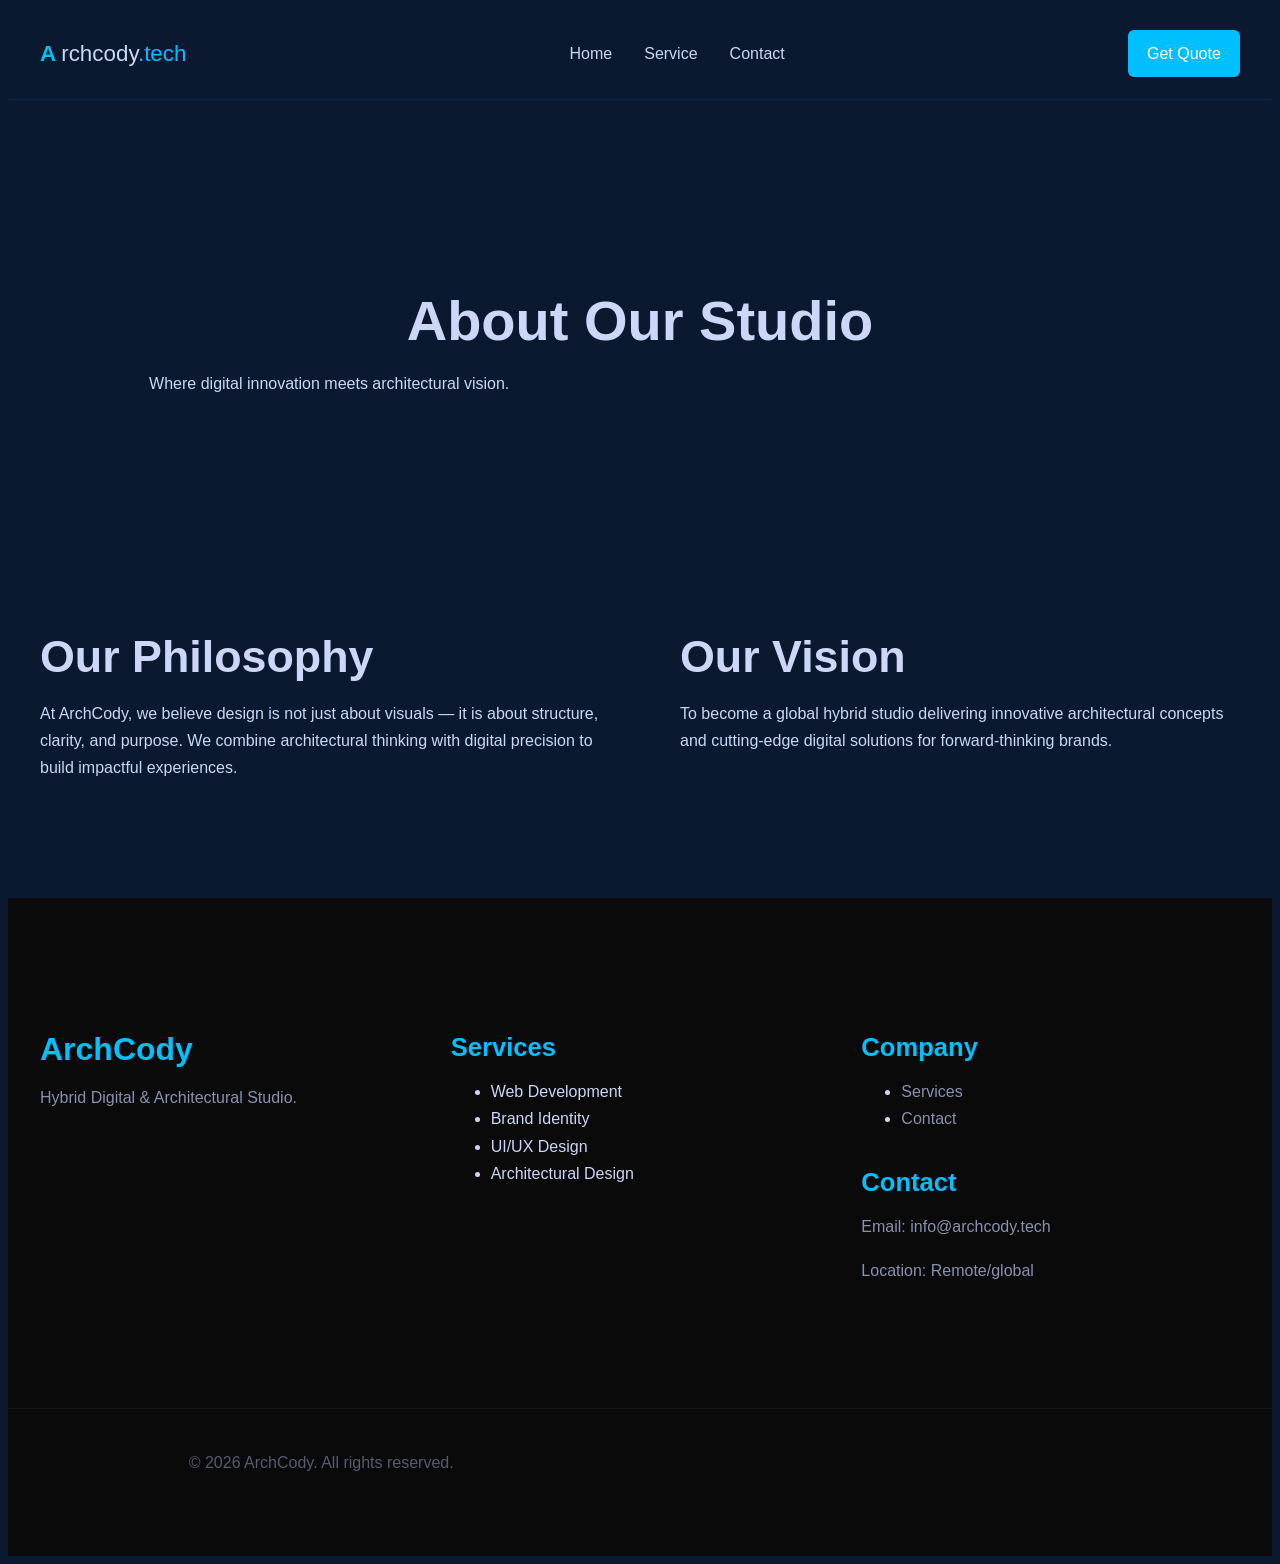
==== about.html @ af37b325 "Initial commit" ====
<!DOCTYPE html>
<html lang="en">
<head>
  <meta charset="UTF-8" />
  <meta name="viewport" content="width=device-width, initial-scale=1.0" />
  <title>About | ArchCody</title>
  <link rel="stylesheet" href="css/main.css" />
</head>
<body>
<header class="header">
  <div class="container navbar">

    <div class="logo">
      <span class="logo__icon">A</span>
      <span class="logo__text">
        rchcody<span class="logo__accent">.tech</span>
      </span>
    </div>

    <nav class="nav">
      <ul class="nav__list">
        <li><a href="index.html">Home</a></li>
        <li><a href="service.html">Service</a></li>
        <li><a href="contact.html">Contact</a></li>
      </ul>
    </nav>

    <a href="contact.html" class="btn btn--primary">Get Quote</a>

    <div class="hamburger" id="hamburger">
      <span></span>
      <span></span>
      <span></span>
    </div>

  </div>
  <div class="overlay"></div>
</header>

  <!-- About Hero -->
  <section class="about-page-hero">
    <div class="container">
      <h1>About Our Studio</h1>
      <p>Where digital innovation meets architectural vision.</p>
    </div>
  </section>

  <!-- About Content -->
  <section class="about-section">
    <div class="container about-grid">

      <div>
        <h2>Our Philosophy</h2>
        <p>
          At ArchCody, we believe design is not just about visuals —
          it is about structure, clarity, and purpose. We combine
          architectural thinking with digital precision to build
          impactful experiences.
        </p>
      </div>

      <div>
        <h2>Our Vision</h2>
        <p>
          To become a global hybrid studio delivering
          innovative architectural concepts and cutting-edge
          digital solutions for forward-thinking brands.
        </p>
      </div>

    </div>
  </section>

<footer class="footer">
  <div class="container footer-content">

    <div>
      <h3>ArchCody</h3>
      <p>Hybrid Digital & Architectural Studio.</p>
    </div>

    <div>
      <h4>Services</h4>
      <ul>
        <li>Web Development</li>
        <li>Brand Identity</li>
        <li>UI/UX Design</li>
        <li>Architectural Design</li>
      </ul>
    </div>

    <div>
      <h4>Company</h4>
      <ul>
        <li><a href="service.html">Services</a></li>
        <li><a href="contact.html">Contact</a></li>
      </ul>
       <div class="footer-contact">
      <h4>Contact</h4>
      <p>Email: info@archcody.tech</p>
       <p>Location: Remote/global </p>
       </div>
    </div>

  </div>

  <div class="footer-bottom">
    <p>© 2026 ArchCody. All rights reserved.</p>
  </div>
</footer>

 <script src="js/main.js"></script>
</body>
</html>
---- css/main.css ----
body {
  font-family: "Inter", sans-serif;
  font-size: 1rem;
  line-height: 1.6;
  color: #CCD6F6;
  background: #0a192f;
}

h1, h2, h3, h4 {
  font-weight: 600;
  line-height: 1.2;
}

h1 {
  font-size: 3.5rem;
}

h2 {
  font-size: 2.8rem;
}

h3 {
  font-size: 2rem;
}

h4 {
  font-size: 1.6rem;
}

p {
  font-size: 1rem;
  margin-bottom: 1rem;
}

section {
  padding: 6rem 2rem;
}

@media (max-width: 768px) {
  section {
    padding: 4rem 1.5rem;
  }
}
section {
  padding: 6rem 2rem;
}

@media (max-width: 768px) {
  section {
    padding: 4rem 1rem;
  }
}
.card {
  padding: 2rem;
  border-radius: 12px;
}

.card {
  background: #112240;
  padding: 2rem;
  border-radius: 12px;
  border: 1px solid transparent;
  box-shadow: 0 5px 15px rgba(0, 0, 0, 0.15);
  transition: transform 0.3s ease, box-shadow 0.3s ease, border-color 0.3s ease;
}

.service-card:hover {
  transform: translateY(-6px);
  box-shadow: 0 20px 45px rgba(0, 0, 0, 0.35);
  border-color: rgba(0, 191, 255, 0.4);
}

.service-card {
  display: block;
  text-decoration: none;
  color: #CCD6F6;
  cursor: pointer;
}

img {
  max-width: 100%;
  height: auto;
  display: block;
}

body {
  font-family: "Inter", sans-serif;
  font-size: 1rem;
  line-height: 1.7;
  color: #CCD6F6;
  background: #0a192f;
  -webkit-font-smoothing: antialiased;
}

h1, h2, h3, h4 {
  font-weight: 600;
  line-height: 1.2;
  margin-bottom: 1rem;
}

h1 {
  font-size: 3.5rem;
}

h2 {
  font-size: 2.8rem;
}

h3 {
  font-size: 2rem;
}

h4 {
  font-size: 1.6rem;
}

p {
  margin-bottom: 1rem;
  max-width: 65ch;
}

.header {
  background: #0a192f;
  padding: 1rem 2rem;
  position: sticky;
  top: 0;
  z-index: 1000;
  border-bottom: 1px solid blue;
}

.container {
  max-width: 1200px;
  margin: auto;
}

.navbar {
  display: flex;
  align-items: center;
  justify-content: space-between;
}

/* Logo */
.logo {
  display: flex;
  align-items: center;
  font-size: 1.4rem;
  color: #CCD6F6;
}
.logo__icon {
  color: #00BFFF;
  font-weight: bold;
  margin-right: 5px;
}
.logo__accent {
  color: #00BFFF;
}

/* Navigation */
.nav__list {
  list-style: none;
  display: flex;
  gap: 2rem;
}
.nav__list a {
  text-decoration: none;
  color: #CCD6F6;
  transition: 0.3s;
}
.nav__list a:hover {
  color: #00BFFF;
}

/* Button */
.btn {
  padding: 0.6rem 1.2rem;
  border-radius: 6px;
  text-decoration: none;
  transition: 0.3s;
}
.btn--primary {
  background: #00BFFF;
  color: white;
}
.btn--primary:hover {
  opacity: 0.85;
}

/* Hamburger (Mobile) */
.hamburger {
  display: none;
  font-size: 1.8rem;
  cursor: pointer;
  color: white;
}

/* Responsive */
@media (max-width: 768px) {
  .hamburger {
    display: block;
  }
}
.hamburger {
  flex-direction: column;
  gap: 5px;
  cursor: pointer;
}
.hamburger span {
  width: 25px;
  height: 3px;
  background: #CCD6F6;
  transition: 0.3s ease;
}

/* Active Hamburger (turn into X) */
.hamburger.active span:nth-child(1) {
  transform: rotate(45deg) translateY(8px);
}

.hamburger.active span:nth-child(2) {
  opacity: 0;
}

.hamburger.active span:nth-child(3) {
  transform: rotate(-45deg) translateY(-8px);
}

@media (max-width: 768px) {
  .nav__list {
    position: fixed;
    top: 0;
    right: -100%;
    height: 100vh;
    width: 250px;
    background: #112240;
    flex-direction: column;
    padding-top: 6rem;
    gap: 2rem;
    transition: right 0.4s ease;
    z-index: 1100;
  }
  .nav__list.active {
    right: 0;
  }
  .hamburger {
    display: flex;
    position: relative;
    z-index: 1200;
  }
}
.overlay {
  position: fixed;
  inset: 0;
  background: rgba(0, 0, 0, 0.5);
  opacity: 0;
  pointer-events: none;
  transition: 0.3s ease;
}

.overlay.active {
  opacity: 1;
  pointer-events: all;
}

.footer {
  background: #112240;
  padding-top: 4rem;
}

.footer-content {
  display: grid;
  grid-template-columns: repeat(3, 1fr);
  gap: 2rem;
  padding: 0 2rem 3rem 2rem;
}

.footer h3,
.footer h4 {
  color: #00BFFF;
  margin-bottom: 1rem;
}

.footer p,
.footer a {
  color: #8892B0;
  text-decoration: none;
}

.footer a:hover {
  color: #00BFFF;
}

.footer-bottom {
  text-align: center;
  padding: 1.5rem;
  border-top: 1px solid rgba(255, 255, 255, 0.1);
  color: #8892B0;
}

@media (max-width: 768px) {
  .footer-content {
    grid-template-columns: 1fr;
    text-align: center;
  }
}
.footer {
  padding: 100px 0 40px;
  background: #0a0a0a;
}

.footer-grid {
  display: grid;
  grid-template-columns: repeat(3, 1fr);
  gap: 60px;
}

.footer-bottom {
  margin-top: 60px;
  text-align: center;
  opacity: 0.6;
}

.hero {
  padding: 6rem 2rem;
  background: #112240;
  color: #CCD6F6;
  justify-content: space-between;
  display: flex;
}

.hero__content {
  display: flex;
  align-items: center;
  justify-content: space-between;
  gap: 3rem;
}

.hero__text {
  flex: 1;
}
.hero__text h1 {
  font-size: 2.5rem;
  line-height: 1.3;
  margin-bottom: 1.5rem;
}
.hero__text h1 span {
  color: #00BFFF;
}
.hero__text p {
  color: #8892B0;
  margin-bottom: 2rem;
  max-width: 500px;
}

.hero__buttons {
  display: flex;
  gap: 1rem;
}

--outline {
  border: 2px solid #00BFFF;
  color: #00BFFF;
  background: transparent;
}
--outline:hover {
  background: #00BFFF;
  color: white;
}

/* Visual Side */
.hero__visual {
  flex: 1;
  display: flex;
  justify-content: center;
}

.grid-box {
  width: 350px;
  height: 350px;
  border: 2px solid #00BFFF;
  background-image: linear-gradient(rgba(255, 255, 255, 0.05) 1px, transparent 1px), linear-gradient(90deg, rgba(255, 255, 255, 0.05) 1px, transparent 1px);
  background-size: 25px 25px;
}

/* Responsive */
@media (max-width: 768px) {
  .hero__content {
    flex-direction: column;
    text-align: center;
  }
  .hero__buttons {
    justify-content: center;
  }
  .grid-box {
    width: 250px;
    height: 250px;
  }
}
.services-preview {
  padding: 6rem 2rem;
  background: #0a192f;
}

.section-header {
  text-align: center;
  margin-bottom: 3rem;
}
.section-header h2 {
  font-size: 2rem;
  margin-bottom: 1rem;
}
.section-header p {
  color: #8892B0;
}

.services-grid {
  display: grid;
  grid-template-columns: repeat(2, 1fr);
  gap: 2rem;
}

.service-card {
  background: #112240;
  padding: 2rem;
  border-radius: 10px;
  transition: 0.3s;
}
.service-card h3 {
  margin-bottom: 1rem;
  color: #00BFFF;
}
.service-card p {
  color: #8892B0;
  margin-bottom: 1.5rem;
}
.service-card:hover {
  transform: translateY(-8px);
  box-shadow: 0 15px 30px rgba(0, 0, 0, 0.3);
}

.card-link {
  text-decoration: none;
  color: #CCD6F6;
  font-weight: 500;
}
.card-link:hover {
  color: #00BFFF;
}

.card {
  border: 1px solid transparent;
}

.card:hover {
  border-color: rgba(0, 191, 255, 0.4);
}

/* Responsive */
@media (max-width: 768px) {
  .services-grid {
    grid-template-columns: 1fr;
  }
}
.why-us {
  padding: 6rem 2rem;
  background: #112240;
}

.why-grid {
  display: grid;
  grid-template-columns: repeat(3, 1fr);
  gap: 2rem;
}

.why-card {
  background: #0a192f;
  padding: 2rem;
  border-radius: 10px;
  transition: 0.3s;
}
.why-card h3 {
  color: #00BFFF;
  margin-bottom: 1rem;
}
.why-card p {
  color: #8892B0;
}
.why-card:hover {
  transform: translateY(-8px);
  box-shadow: 0 15px 30px rgba(0, 0, 0, 0.3);
}

@media (max-width: 768px) {
  .why-grid {
    grid-template-columns: 1fr;
  }
}
.portfolio-preview {
  padding: 6rem 2rem;
  background: #0a192f;
}

.portfolio-grid {
  display: grid;
  grid-template-columns: repeat(3, 1fr);
  gap: 2rem;
  margin-bottom: 3rem;
}

.portfolio-item {
  height: 250px;
  background: #112240;
  border: 2px solid #00BFFF;
  border-radius: 10px;
  transition: 0.3s;
}
.portfolio-item:hover {
  transform: scale(1.03);
}

.portfolio-cta {
  text-align: center;
}

@media (max-width: 768px) {
  .portfolio-grid {
    grid-template-columns: 1fr;
  }
}
.final-cta {
  padding: 6rem 2rem;
  background: linear-gradient(135deg, #112240, #0a192f);
  text-align: center;
}
.final-cta h2 {
  font-size: 2rem;
  margin-bottom: 1.5rem;
}
.final-cta p {
  color: #8892B0;
  margin-bottom: 2rem;
  max-width: 600px;
  margin-left: auto;
  margin-right: auto;
}

@keyframes fadeup {
  from {
    opacity: 0;
    transform: translateY(40px);
  }
  to {
    opacity: 1;
    transform: translateY(0);
  }
}
.hero,
.services-preview,
.why-us,
.portfolio-preview,
.final-cta {
  opacity: 0;
  transform: translateY(60px);
  transition: all 0.8s ease;
}

.hero.active,
.services-preview.active,
.why-us.active,
.portfolio-preview.active,
.final-cta.active {
  opacity: 1;
  transform: translateY(0);
}

.hero {
  padding: 8rem 2rem;
}

.hero__content {
  display: grid;
  grid-template-columns: 1fr 1fr;
  align-items: center;
  gap: 6rem;
}

.hero__text h1 {
  margin-bottom: 2rem;
}

.hero__text p {
  margin-bottom: 4rem;
  font-size: 1.2rem;
  color: rgba(255, 255, 255, 0.8);
}

.accent {
  color: #00BFFF;
}

.hero__actions {
  display: flex;
  gap: 2rem;
}

@media (max-width: 768px) {
  .hero__content {
    grid-template-columns: 1fr;
  }
  .hero__actions {
    flex-direction: column;
    align-items: flex-start;
  }
}
.btn--secondary {
  border: 1px solid #00BFFF;
  color: #00BFFF;
  background: transparent;
}
.btn--secondary:hover {
  background: rgba(0, 191, 255, 0.1);
}

.company-positioning {
  padding: 120px 0;
  text-align: center;
  background: rgba(255, 255, 255, 0.02);
}

.company-positioning p {
  max-width: 700px;
  margin: 20px auto 0;
  opacity: 0.85;
}

.page-hero {
  padding: 120px 0 80px;
  text-align: center;
}

.page-hero {
  padding: 140px 0;
  background: #112240;
}

.page-hero h1 {
  font-size: 3rem;
  margin-bottom: 1rem;
}

.page-hero p {
  max-width: 600px;
  margin: 0 auto;
  opacity: 0.8;
}

.service-block {
  padding: 80px 0;
}

.service-grid {
  display: grid;
  grid-template-columns: 1fr 1fr;
  gap: 60px;
  align-items: center;
  justify-content: space-between;
}

.service-features {
  margin-top: 20px;
  padding: 0;
  margin-left: 20px;
}

.service-features li {
  margin-bottom: 10px;
}

.visual-box {
  height: 400px;
  border-radius: 16px;
  background: rgba(255, 255, 255, 0.05);
  opacity: 1;
}

@media (max-width: 768px) {
  .service-grid {
    justify-content: space-between;
  }
}
.process-section {
  padding: 100px 0;
  text-align: center;
}

.process-grid {
  margin-top: 60px;
  display: grid;
  grid-template-columns: repeat(4, 1fr);
  gap: 40px;
}

.process-step {
  padding: 20px;
}

@media (max-width: 768px) {
  .process-grid {
    grid-template-columns: 1fr;
  }
}
.service-cta {
  padding: 100px 0;
  text-align: center;
}

.reverse {
  direction: rtl;
}

.reverse .service-content {
  direction: ltr;
}

.website-types {
  padding: 100px 0;
  text-align: center;
}

.types-grid {
  margin-top: 60px;
  display: grid;
  grid-template-columns: repeat(3, 1fr);
  gap: 30px;
}

.type-card {
  padding: 30px;
  border-radius: 16px;
  background: rgba(255, 255, 255, 0.05);
  transition: 0.3s ease;
}

.type-card:hover {
  transform: translateY(-5px);
}

@media (max-width: 992px) {
  .types-grid {
    grid-template-columns: repeat(2, 1fr);
  }
}
@media (max-width: 768px) {
  .types-grid {
    grid-template-columns: 1fr;
  }
}
.architecture-feature {
  padding: 140px 0;
  background: linear-gradient(to right, rgba(255, 255, 255, 0.03), rgba(255, 255, 255, 0.01));
}

.architecture-grid {
  display: grid;
  grid-template-columns: 1.2fr 1fr;
  gap: 80px;
  align-items: center;
}

.architecture-label {
  display: inline-block;
  font-size: 0.8rem;
  letter-spacing: 2px;
  text-transform: uppercase;
  opacity: 0.6;
  margin-bottom: 20px;
}

.architecture-content h2 {
  font-size: 3rem;
  margin-bottom: 20px;
}

.architecture-intro {
  margin-bottom: 30px;
  font-size: 1.1rem;
  opacity: 0.85;
}

.architecture-features {
  padding: 0;
  margin-bottom: 40px;
  margin-left: 20px;
  transition: 0.3s ease;
  cursor: pointer;
}
.architecture-features .architecture-features:hover {
  color: #8892B0;
  transform: translateY(-5px);
}

.architecture-features li {
  margin-bottom: 12px;
}

.architecture-box {
  height: 400px;
  border-radius: 20px;
  background: rgba(255, 255, 255, 0.05);
}

.process-section {
  padding: 140px 0;
  background: linear-gradient(to right, rgba(255, 255, 255, 0.03), rgba(255, 255, 255, 0.01));
}

@keyframes fadeup {
  from {
    opacity: 0;
    transform: translateY(40px);
  }
  to {
    opacity: 1;
    transform: translateY(0);
  }
}
.contact-section {
  padding: 120px 0;
}

.contact-grid {
  display: grid;
  grid-template-columns: 1fr 1fr;
  gap: 80px;
  align-items: start;
}

.contact-info p {
  margin-bottom: 20px;
  opacity: 0.85;
}

.contact-form input,
.contact-form textarea,
.contact-form select {
  width: 100%;
  padding: 14px;
  margin-bottom: 20px;
  border-radius: 8px;
  border: 1px solid rgba(255, 255, 255, 0.1);
  background: rgba(255, 255, 255, 0.04);
  color: #fff;
}

.contact-form input:focus,
.contact-form textarea:focus,
.contact-form select:focus {
  outline: none;
  border-color: #ffffff;
}

.list {
  background: black;
}

@keyframes fadeup {
  from {
    opacity: 0;
    transform: translateY(40px);
  }
  to {
    opacity: 1;
    transform: translateY(0);
  }
}
@media (max-width: 768px) {
  .contact-grid {
    grid-template-columns: 1fr;
  }
}
.form-status {
  margin-top: 15px;
  font-size: 0.9rem;
}

.form-status {
  color: #4caf50;
}

.about-page-hero {
  padding: 140px 0 80px;
  text-align: center;
}

.about-section {
  padding: 100px 0;
}

.about-grid {
  display: grid;
  grid-template-columns: 1fr 1fr;
  gap: 80px;
}

@media (max-width: 768px) {
  .about-grid {
    grid-template-columns: 1fr;
  }
}
@keyframes fadeup {
  from {
    opacity: 0;
    transform: translateY(40px);
  }
  to {
    opacity: 1;
    transform: translateY(0);
  }
}
.projects-section {
  padding: 100px 0;
}

.projects-grid {
  display: grid;
  grid-template-columns: repeat(3, 1fr);
  gap: 40px;
}

.project-card {
  background: rgba(255, 255, 255, 0.03);
  padding: 30px;
  border-radius: 12px;
  transition: 0.3s ease;
}

.project-card:hover {
  transform: translateY(-8px);
}

.project-image {
  height: 200px;
  background: #1a1a1a;
  margin-bottom: 20px;
  border-radius: 8px;
}

@media (max-width: 992px) {
  .projects-grid {
    grid-template-columns: 1fr 1fr;
  }
}
@media (max-width: 768px) {
  .projects-grid {
    grid-template-columns: 1fr;
  }
}
@keyframes fadeup {
  from {
    opacity: 0;
    transform: translateY(40px);
  }
  to {
    opacity: 1;
    transform: translateY(0);
  }
}

/*# sourceMappingURL=main.css.map */
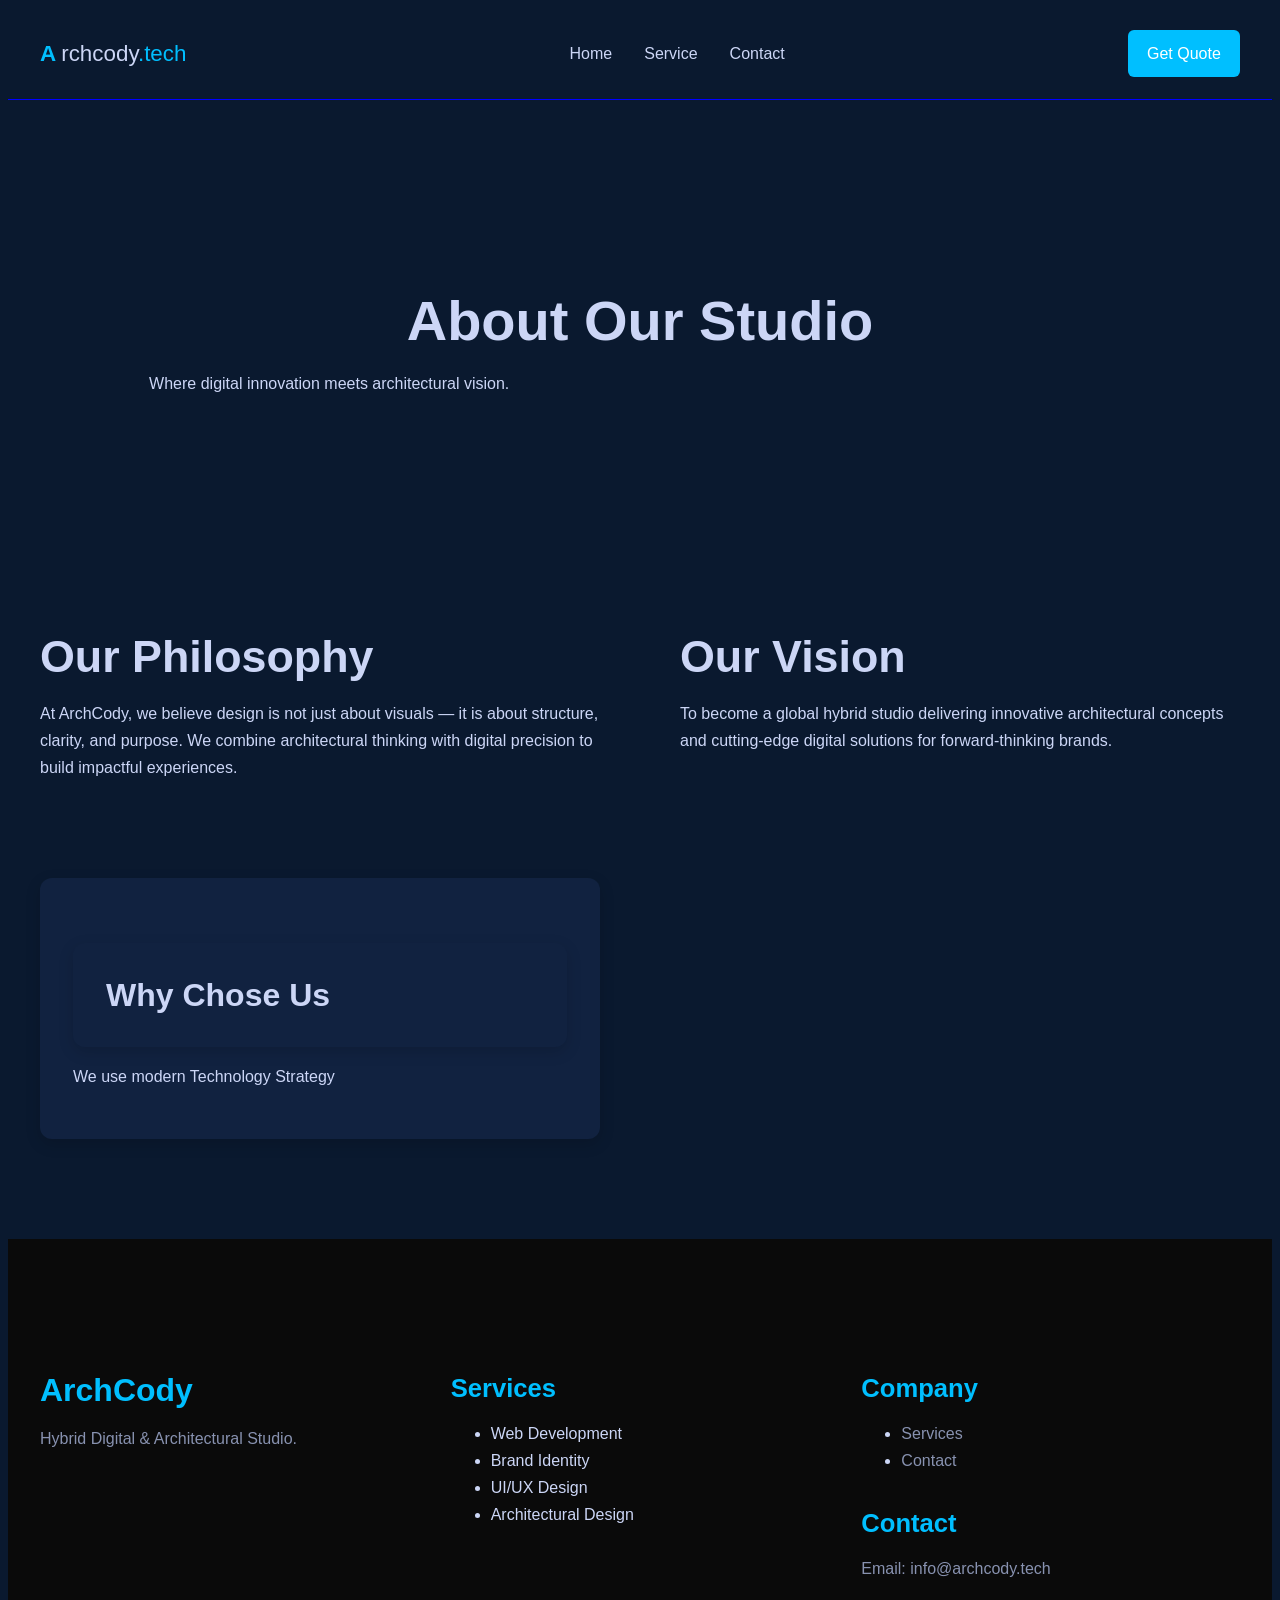
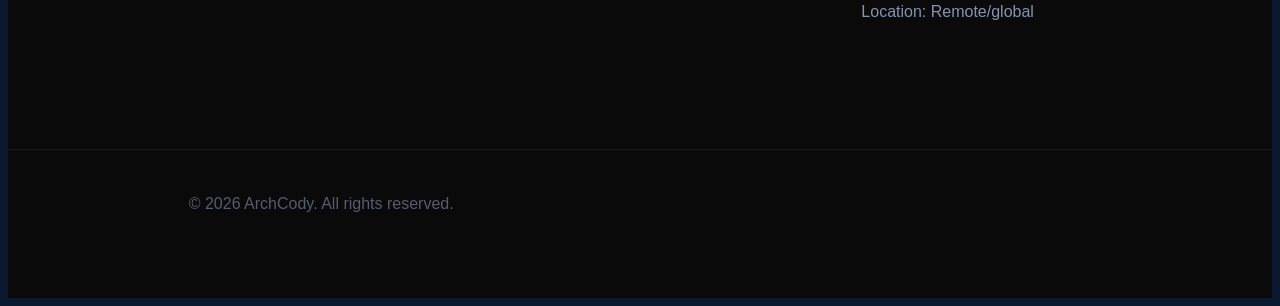
==== commit efb61e0f: "Added card section" ====
--- a/about.html
+++ b/about.html
@@ -67,6 +67,10 @@
           digital solutions for forward-thinking brands.
         </p>
       </div>
+      <div class="card">
+        <h3 class="card title">Why Chose Us</h3>
+        <p>We use modern Technology Strategy</p>
+      </div>
 
     </div>
   </section>
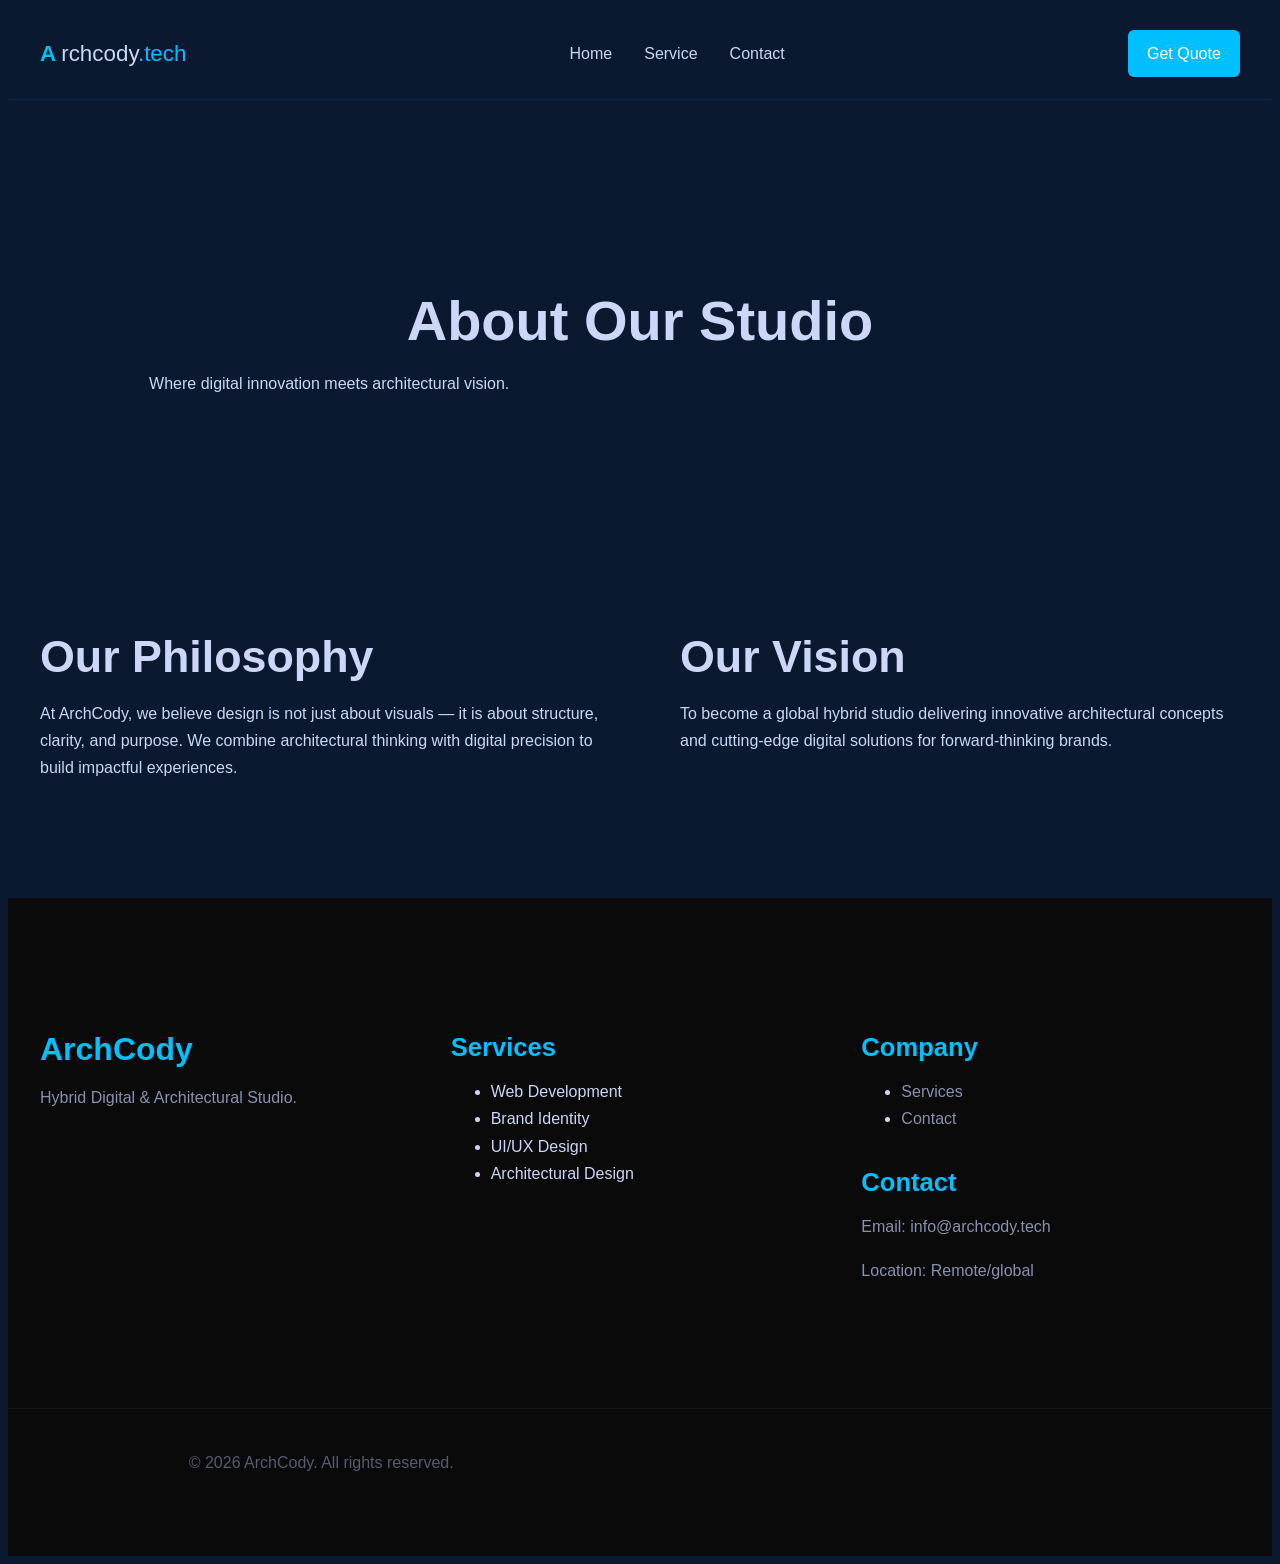
==== commit 1962272f: "Added card section" ====
--- a/about.html
+++ b/about.html
@@ -67,10 +67,7 @@
           digital solutions for forward-thinking brands.
         </p>
       </div>
-      <div class="card">
-        <h3 class="card title">Why Chose Us</h3>
-        <p>We use modern Technology Strategy</p>
-      </div>
+      
 
     </div>
   </section>
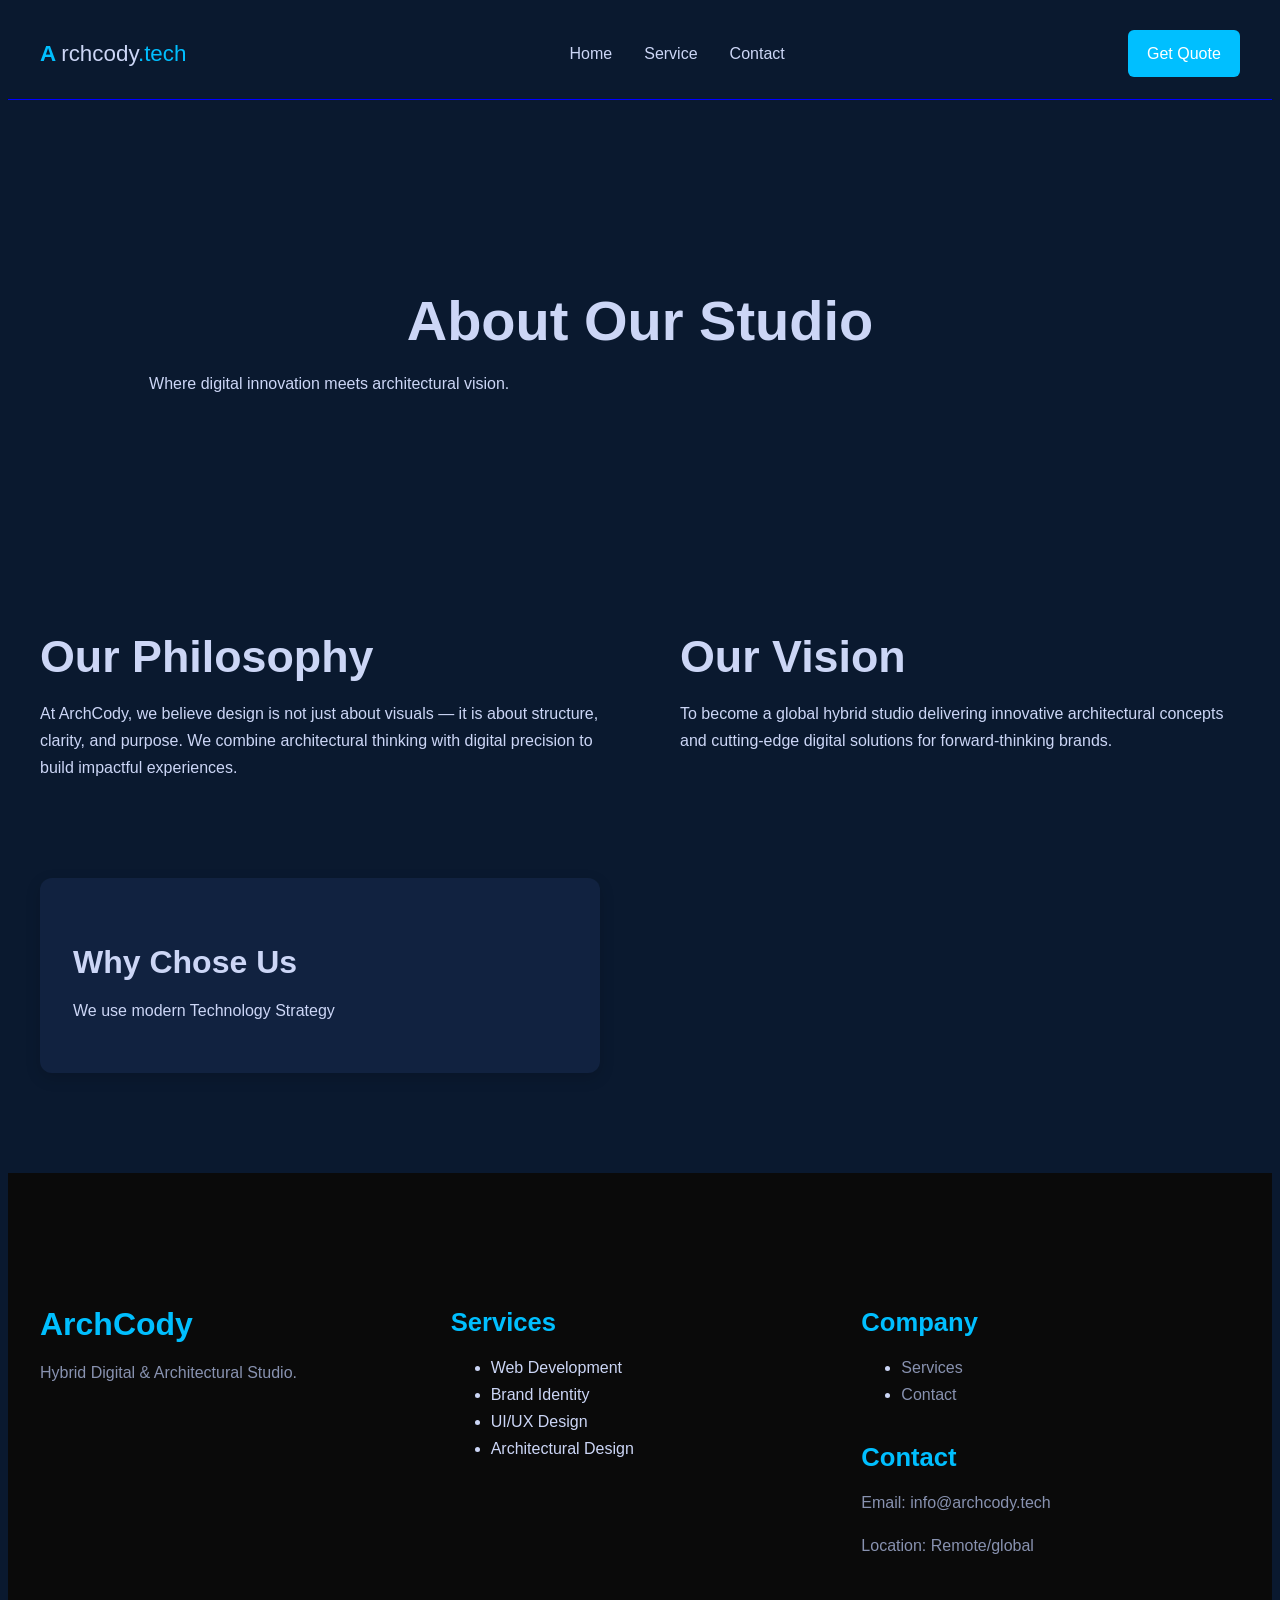
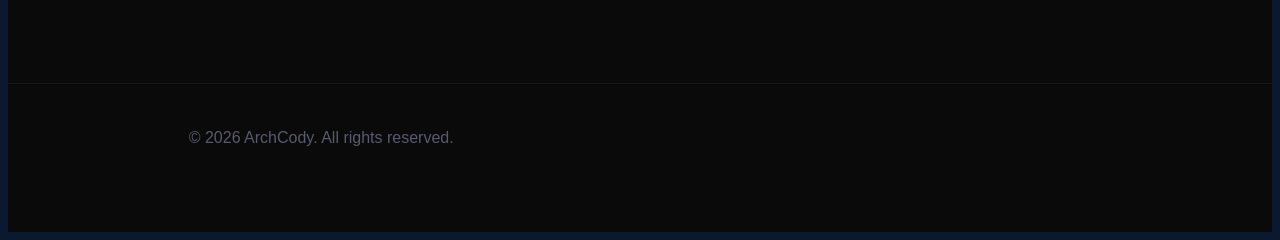
==== commit a6235e65: "Added footer text section" ====
--- a/about.html
+++ b/about.html
@@ -67,7 +67,10 @@
           digital solutions for forward-thinking brands.
         </p>
       </div>
-      
+      <div class="card">
+        <h3>Why Chose Us</h3>
+        <p>We use modern Technology Strategy</p>
+      </div>
 
     </div>
   </section>
